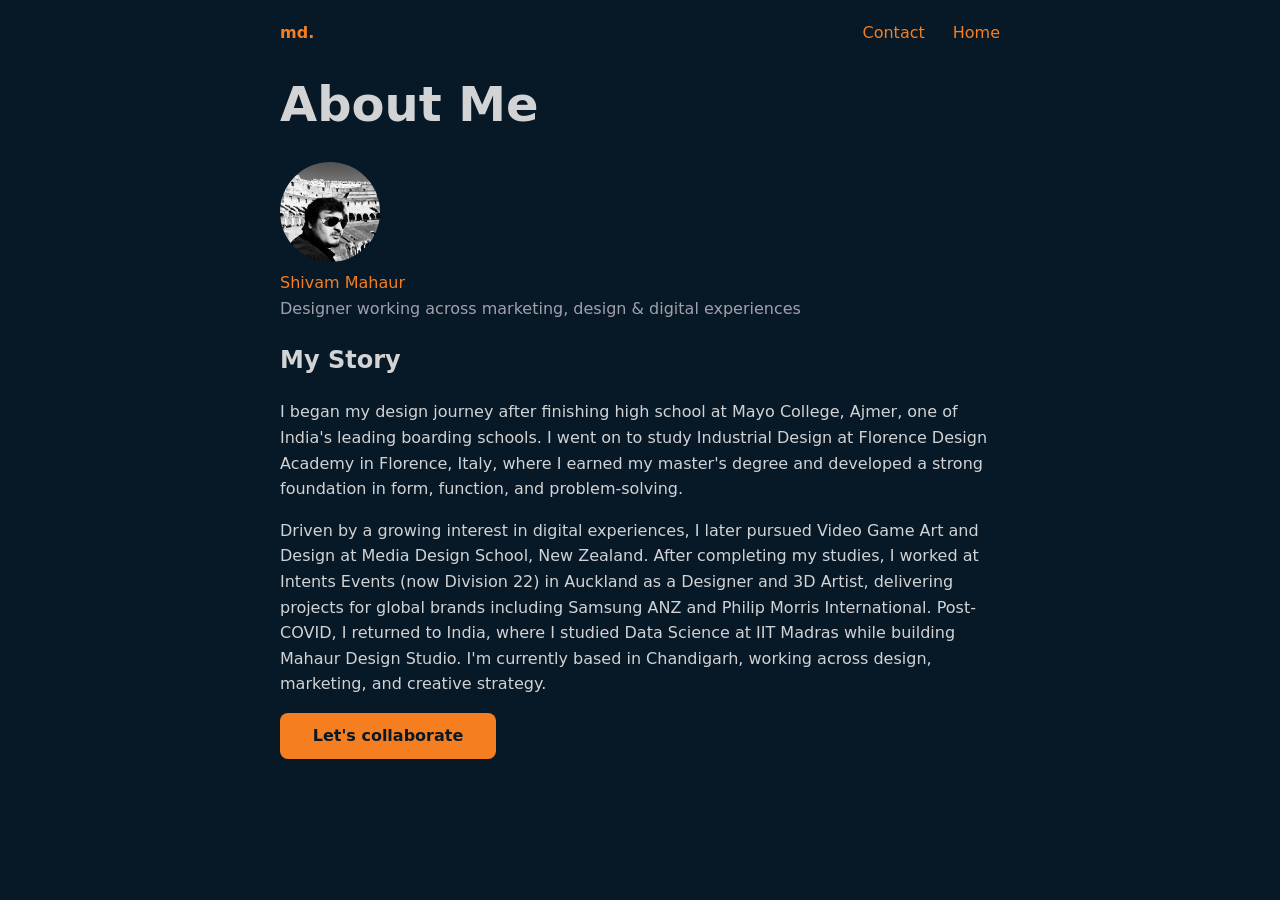
==== about.html @ a4bc0416 "v1 static complete" ====
<!DOCTYPE html>
<html lang="en">
<head>
    <meta charset="UTF-8">
    <meta name="viewport" content="width=device-width, initial-scale=1.0">
    <title>About Me</title>
    <link rel="stylesheet" href="styles.css">
    <link rel="icon" href="assets/favicon.png" type="image/png">
    <meta name="description"
        content="Multi-discipline design & marketing for brands that want results: social media management, marketing & events, graphic and industrial design.">
    <meta property="og:title" content="Mahaur Design Studio">
    <meta property="og:type" content="website">
    <meta property="og:url" content="https://www.mdstudio.in/">
    <meta property="og:image" content="assets/og_image.png">
</head>
<body>
    <header class="wrap">
        <nav class="navbar">
            <div class="logo">
                <a href="/">md.</a>
            </div>
            <div class="nav-links">
                <a href="mailto:shivam@mdstudio.in">Contact</a>
                <a href="./index.html">Home</a>
            </div>
        </nav>
    </header>
    <main class="wrap">
        <section class="hero">
            <h1 class="about">About Me</h1>
            <img class="smphoto" src="./assets/smphoto.png" alt="Shivam Mahaur Photo">
            <p class="lead-about">Shivam Mahaur</p>
            <p class="subhead-about">Designer working across marketing, design & digital experiences</p>
        </section>
        <section class="services">
            <h2>My Story</h2>
            <p>
                I began my design journey after finishing high school at Mayo College, Ajmer, one of India's leading boarding schools.
                I went on to study Industrial Design at Florence Design Academy in Florence, Italy, 
                where I earned my master's degree and developed a strong foundation in form, function, and problem-solving.
            </p>
            <p>
                Driven by a growing interest in digital experiences, I later pursued Video Game Art and Design at Media Design School, 
                New Zealand. After completing my studies, I worked at Intents Events (now Division 22) in Auckland as a Designer and 
                3D Artist, delivering projects for global brands including Samsung ANZ and Philip Morris International. 
                Post-COVID, I returned to India, where I studied Data Science at IIT Madras while building Mahaur Design Studio.
                I'm currently based in Chandigarh, working across design, marketing, and creative strategy.
            </p>
            <div class="cta">
                <a href="mailto:shivam@mdstudio.in">Let's collaborate</a>
            </div>
        </section>
    </main>
</body>
</html>
---- styles.css ----
:root {
    --bg:#071827;
    --fg: #d2d3d4;
    --muted: #a1a1aa;
    --accent: #f57e20;
}

* {
    box-sizing: border-box;
}

body {
    margin: 0;
    font-family: system-ui, -apple-system, BlinkMacSystemFont, 'Segoe UI', Roboto, Oxygen, Ubuntu, Cantarell, 'Open Sans', 'Helvetica Neue', sans-serif;
    background-color: var(--bg);
    color: var(--fg);
}

.navbar {
    display: flex;
    flex-direction: row;
    justify-content: space-between;
}

.logo {
    font-weight: bold;
}

.nav-links {
    display: flex;
    flex-direction: row;
    gap: 28px;
}

.wrap {
    max-width: 720px;
    margin: 20px auto;
    padding: 0;
    line-height: 1.6;
}

h1 {
    font-size: clamp(28px, 6vw, 48px);
    margin: 0;
}

.lead {
    color: var(--muted);
    margin: 0;
}

.lead-about {
    color: var(--accent);
    margin: 0;
}

.subhead {
    color: var(--accent);
}

.subhead-about{
    color: var(--muted);
    margin: 0;
}

a {
    color: var(--accent);
    text-decoration: none;
}

a:hover {
    text-decoration: underline;
}

.cta {
    max-width: 30%;
    text-align: center;
    background: var(--accent);
    color: var(--bg);
    padding: 10px 16px;
    font-weight: bold;
    border-radius: 8px;
}

.cta > a {
    color: var(--bg);
    text-decoration: none;
}

.cta:hover {
    background: var(--fg);
    color: var(--accent);
}

.footer {
    position: fixed;
    padding: 5px 10px;
    margin-top: 5px;
    left: 0;
    bottom: 0;
    width: 100%;
    text-align: center;
    font-size: 0.7em;
    background-color: var(--accent);
    color: var(--bg);
}

.smphoto {
    width: 100px;
    border-radius: 50%;
}

.about {
    margin: 20px 0px;
}

@media screen and (max-width:600px) {
    .wrap {
        padding:20px 10px;
    }

    .cta {
        max-width: 100vw;
    }

    .footer {
        padding: 20px 16px;
        left: 0;
        bottom: 0;
        width: 100%;
        text-align: center;
        font-size: 0.7em;
        background-color: var(--accent);
        color: var(--bg);
    }
}
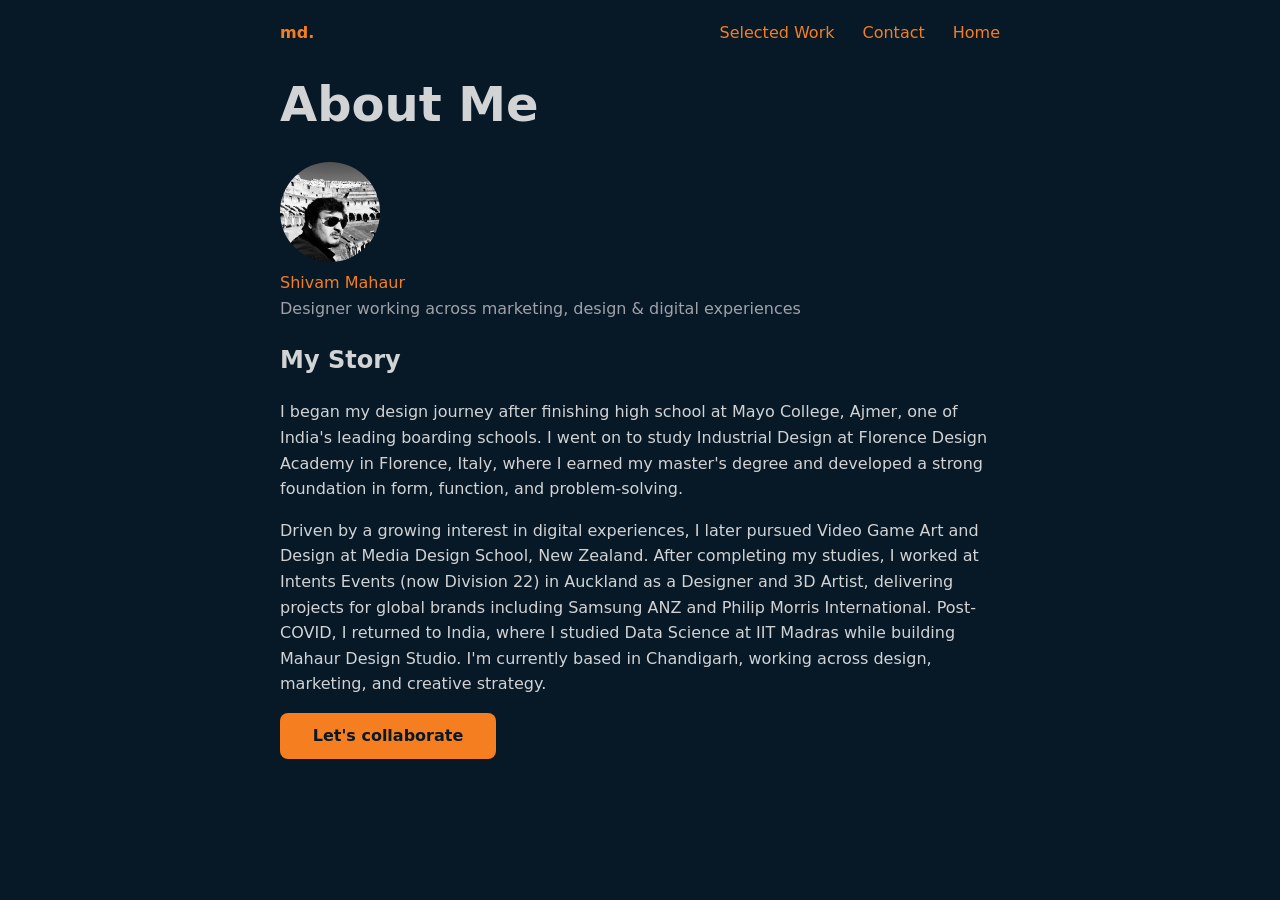
==== commit ee03e830: "Midway point case studies" ====
--- a/about.html
+++ b/about.html
@@ -1,5 +1,6 @@
 <!DOCTYPE html>
 <html lang="en">
+
 <head>
     <meta charset="UTF-8">
     <meta name="viewport" content="width=device-width, initial-scale=1.0">
@@ -13,6 +14,7 @@
     <meta property="og:url" content="https://www.mdstudio.in/">
     <meta property="og:image" content="assets/og_image.png">
 </head>
+
 <body>
     <header class="wrap">
         <nav class="navbar">
@@ -20,6 +22,7 @@
                 <a href="/">md.</a>
             </div>
             <div class="nav-links">
+                <a href="./work.html">Selected Work</a>
                 <a href="mailto:shivam@mdstudio.in">Contact</a>
                 <a href="./index.html">Home</a>
             </div>
@@ -35,15 +38,20 @@
         <section class="services">
             <h2>My Story</h2>
             <p>
-                I began my design journey after finishing high school at Mayo College, Ajmer, one of India's leading boarding schools.
-                I went on to study Industrial Design at Florence Design Academy in Florence, Italy, 
-                where I earned my master's degree and developed a strong foundation in form, function, and problem-solving.
+                I began my design journey after finishing high school at Mayo College, Ajmer, one of India's leading
+                boarding schools.
+                I went on to study Industrial Design at Florence Design Academy in Florence, Italy,
+                where I earned my master's degree and developed a strong foundation in form, function, and
+                problem-solving.
             </p>
             <p>
-                Driven by a growing interest in digital experiences, I later pursued Video Game Art and Design at Media Design School, 
-                New Zealand. After completing my studies, I worked at Intents Events (now Division 22) in Auckland as a Designer and 
-                3D Artist, delivering projects for global brands including Samsung ANZ and Philip Morris International. 
-                Post-COVID, I returned to India, where I studied Data Science at IIT Madras while building Mahaur Design Studio.
+                Driven by a growing interest in digital experiences, I later pursued Video Game Art and Design at Media
+                Design School,
+                New Zealand. After completing my studies, I worked at Intents Events (now Division 22) in Auckland as a
+                Designer and
+                3D Artist, delivering projects for global brands including Samsung ANZ and Philip Morris International.
+                Post-COVID, I returned to India, where I studied Data Science at IIT Madras while building Mahaur Design
+                Studio.
                 I'm currently based in Chandigarh, working across design, marketing, and creative strategy.
             </p>
             <div class="cta">
@@ -52,4 +60,5 @@
         </section>
     </main>
 </body>
+
 </html>
--- a/styles.css
+++ b/styles.css
@@ -114,6 +114,31 @@
     margin: 20px 0px;
 }
 
+.project {
+    margin-top: 64px;
+}
+
+.project p {
+    padding: 0;
+    margin: 0;
+}
+
+.project .copy {
+    margin-top: 20px;
+    max-width: 640px;
+}
+
+.project h2 {
+    margin-bottom: 10px;
+}
+
+.project-media {
+    margin-top: 20px;
+    margin-bottom: 24px;
+    border-radius: 8px;
+    overflow: hidden;
+}
+
 @media screen and (max-width:600px) {
     .wrap {
         padding:20px 10px;
@@ -124,6 +149,7 @@
     }
 
     .footer {
+        position: relative;
         padding: 20px 16px;
         left: 0;
         bottom: 0;
